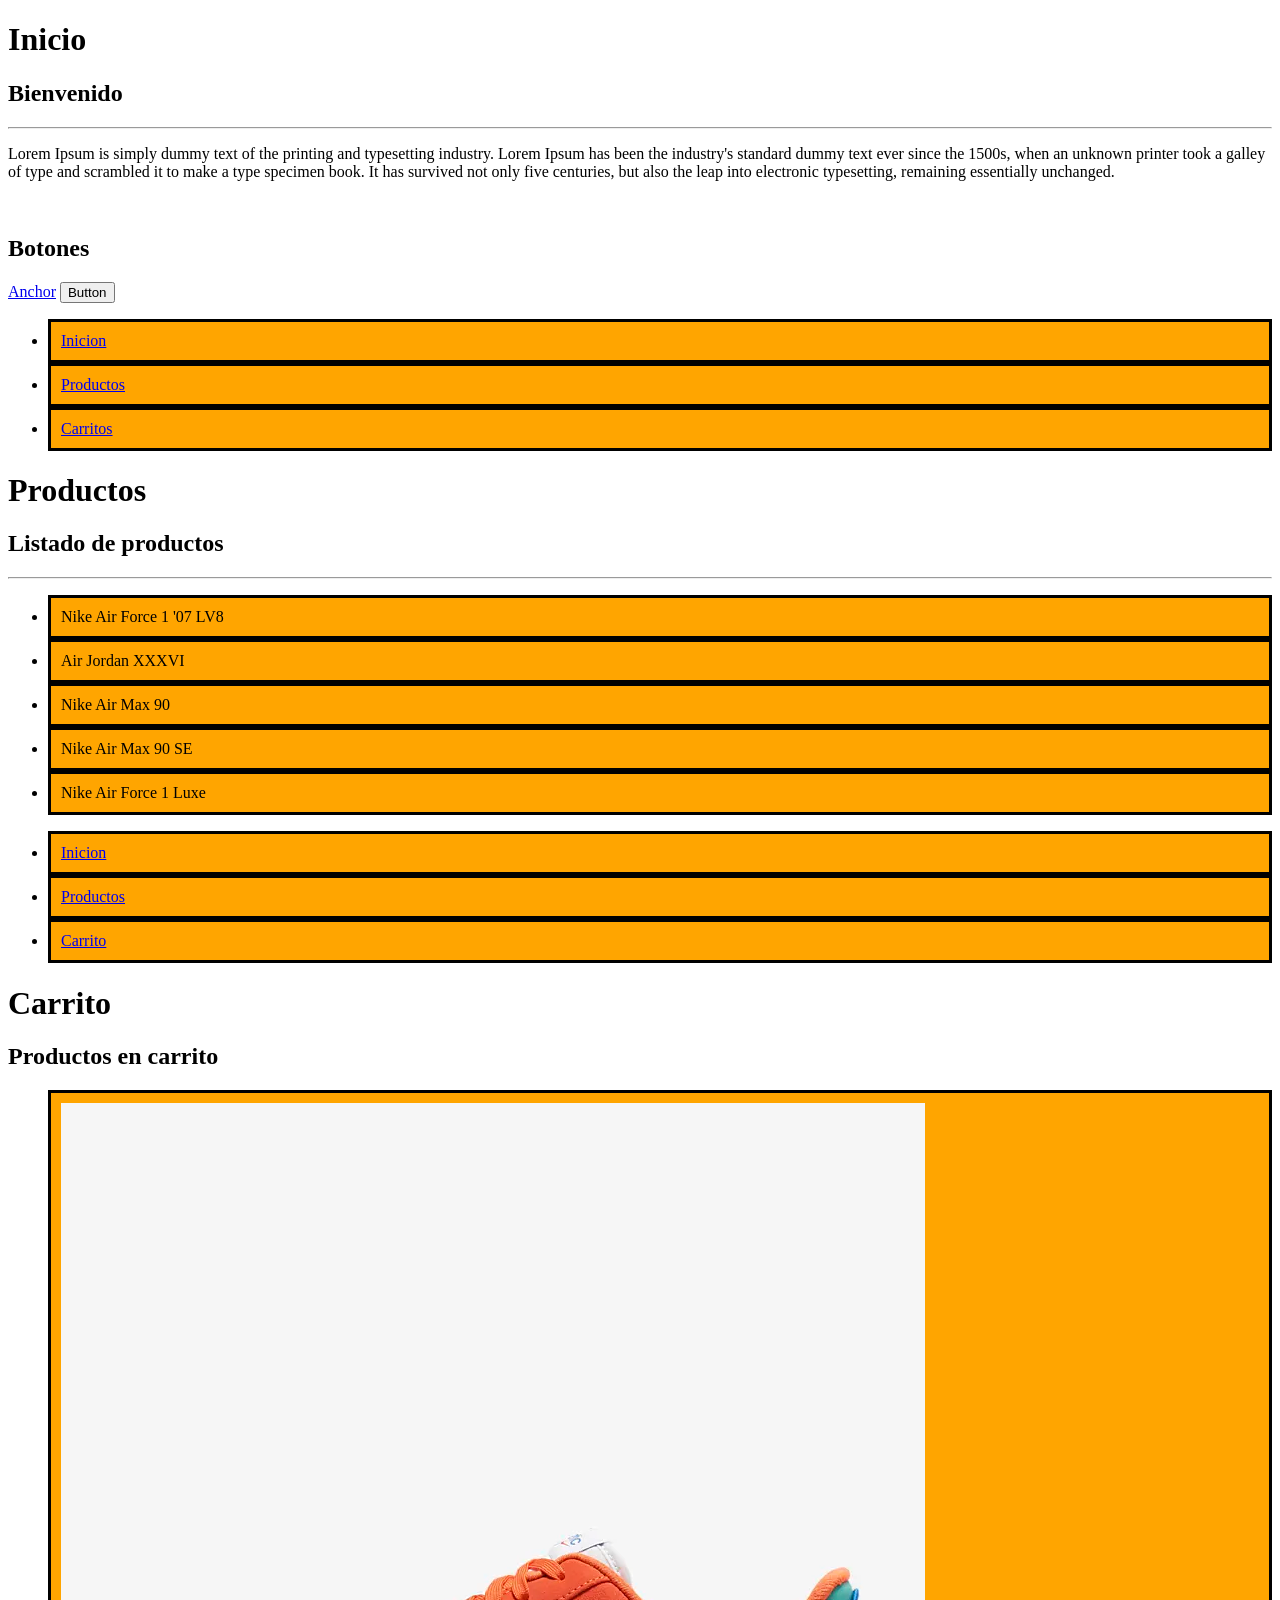
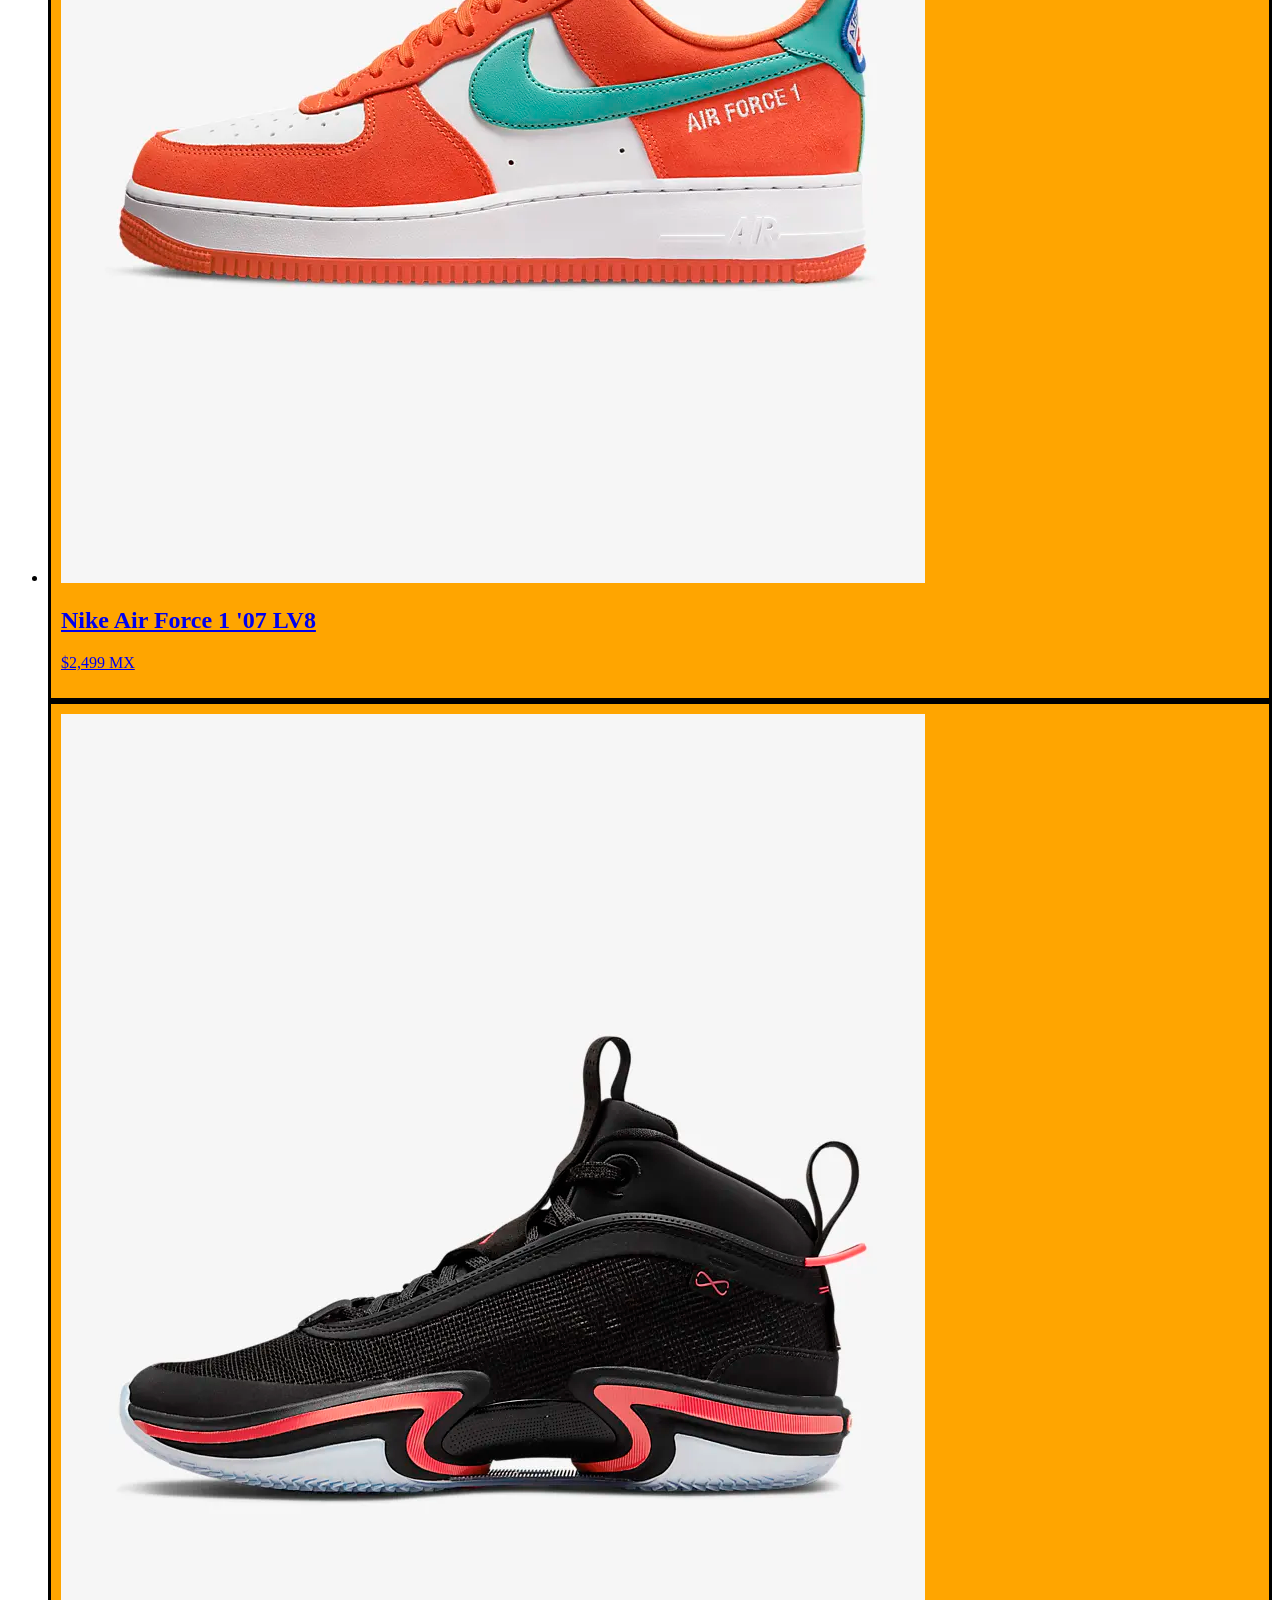
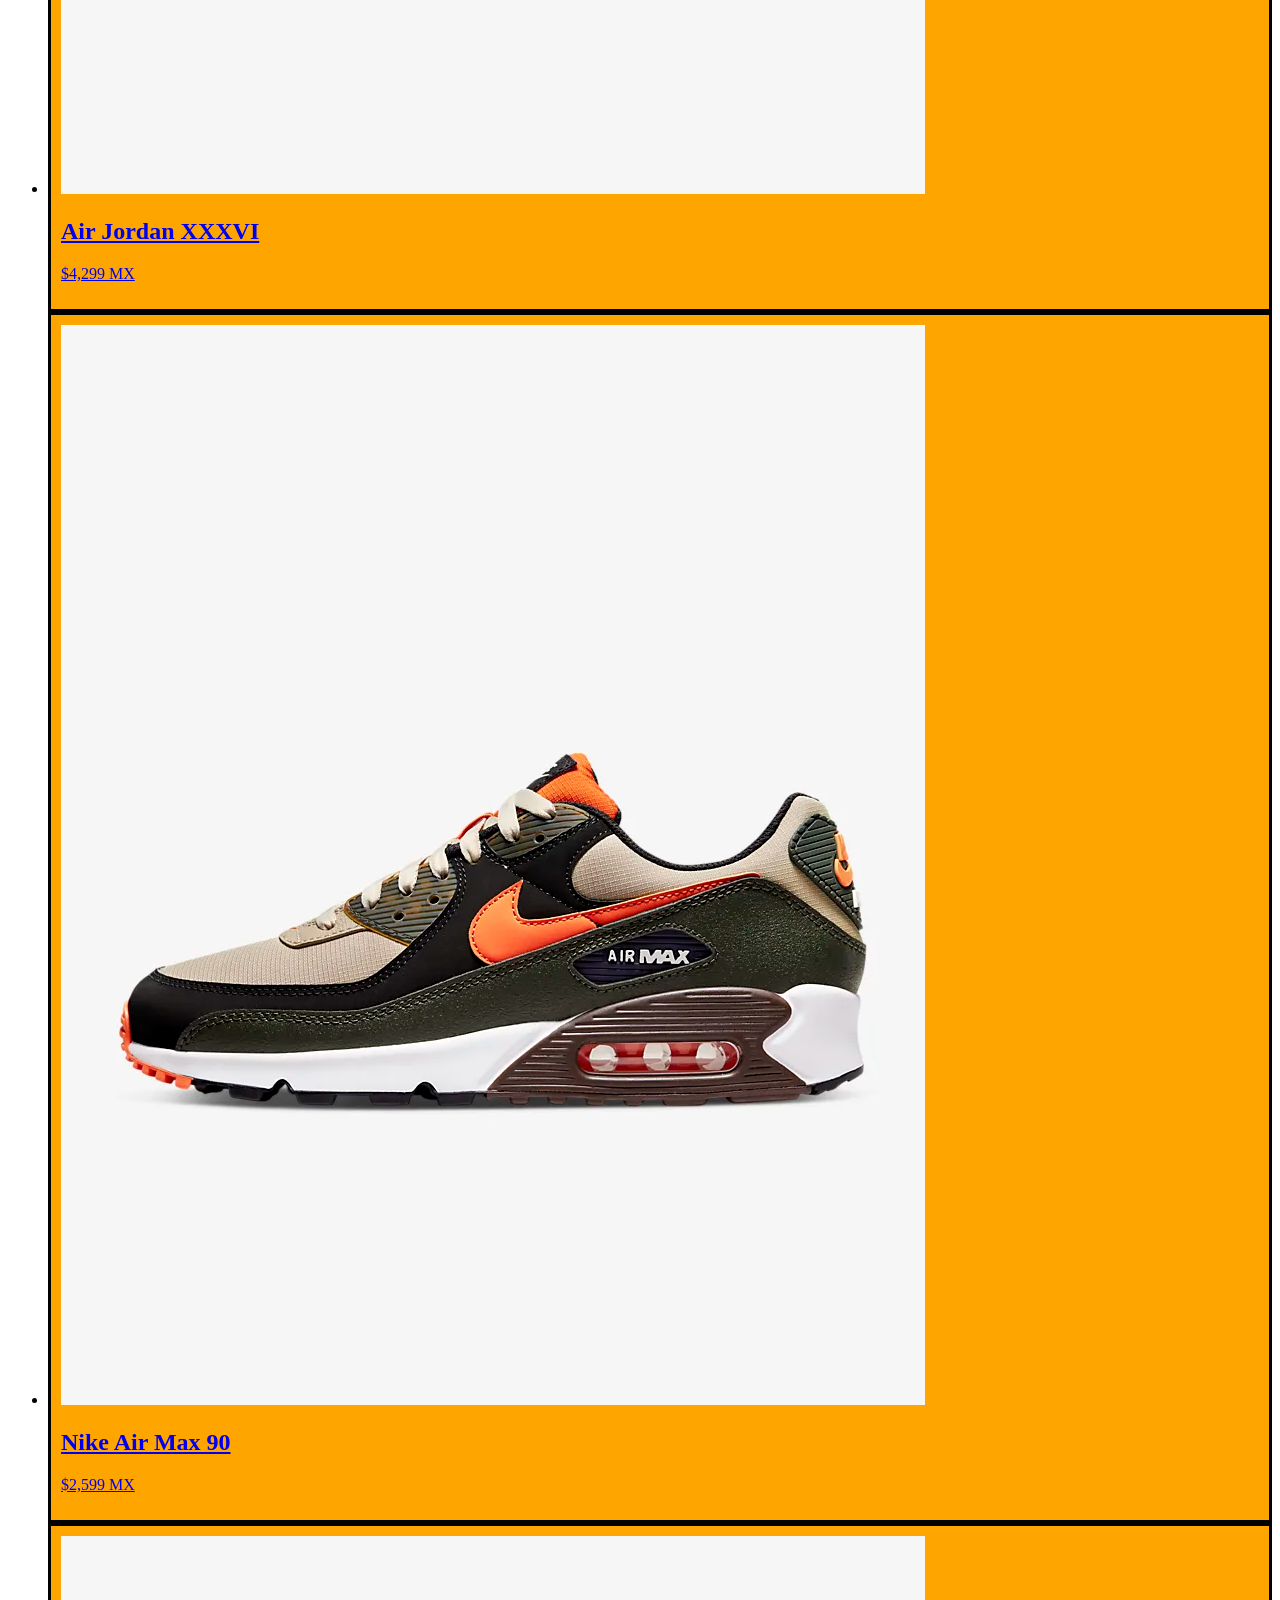
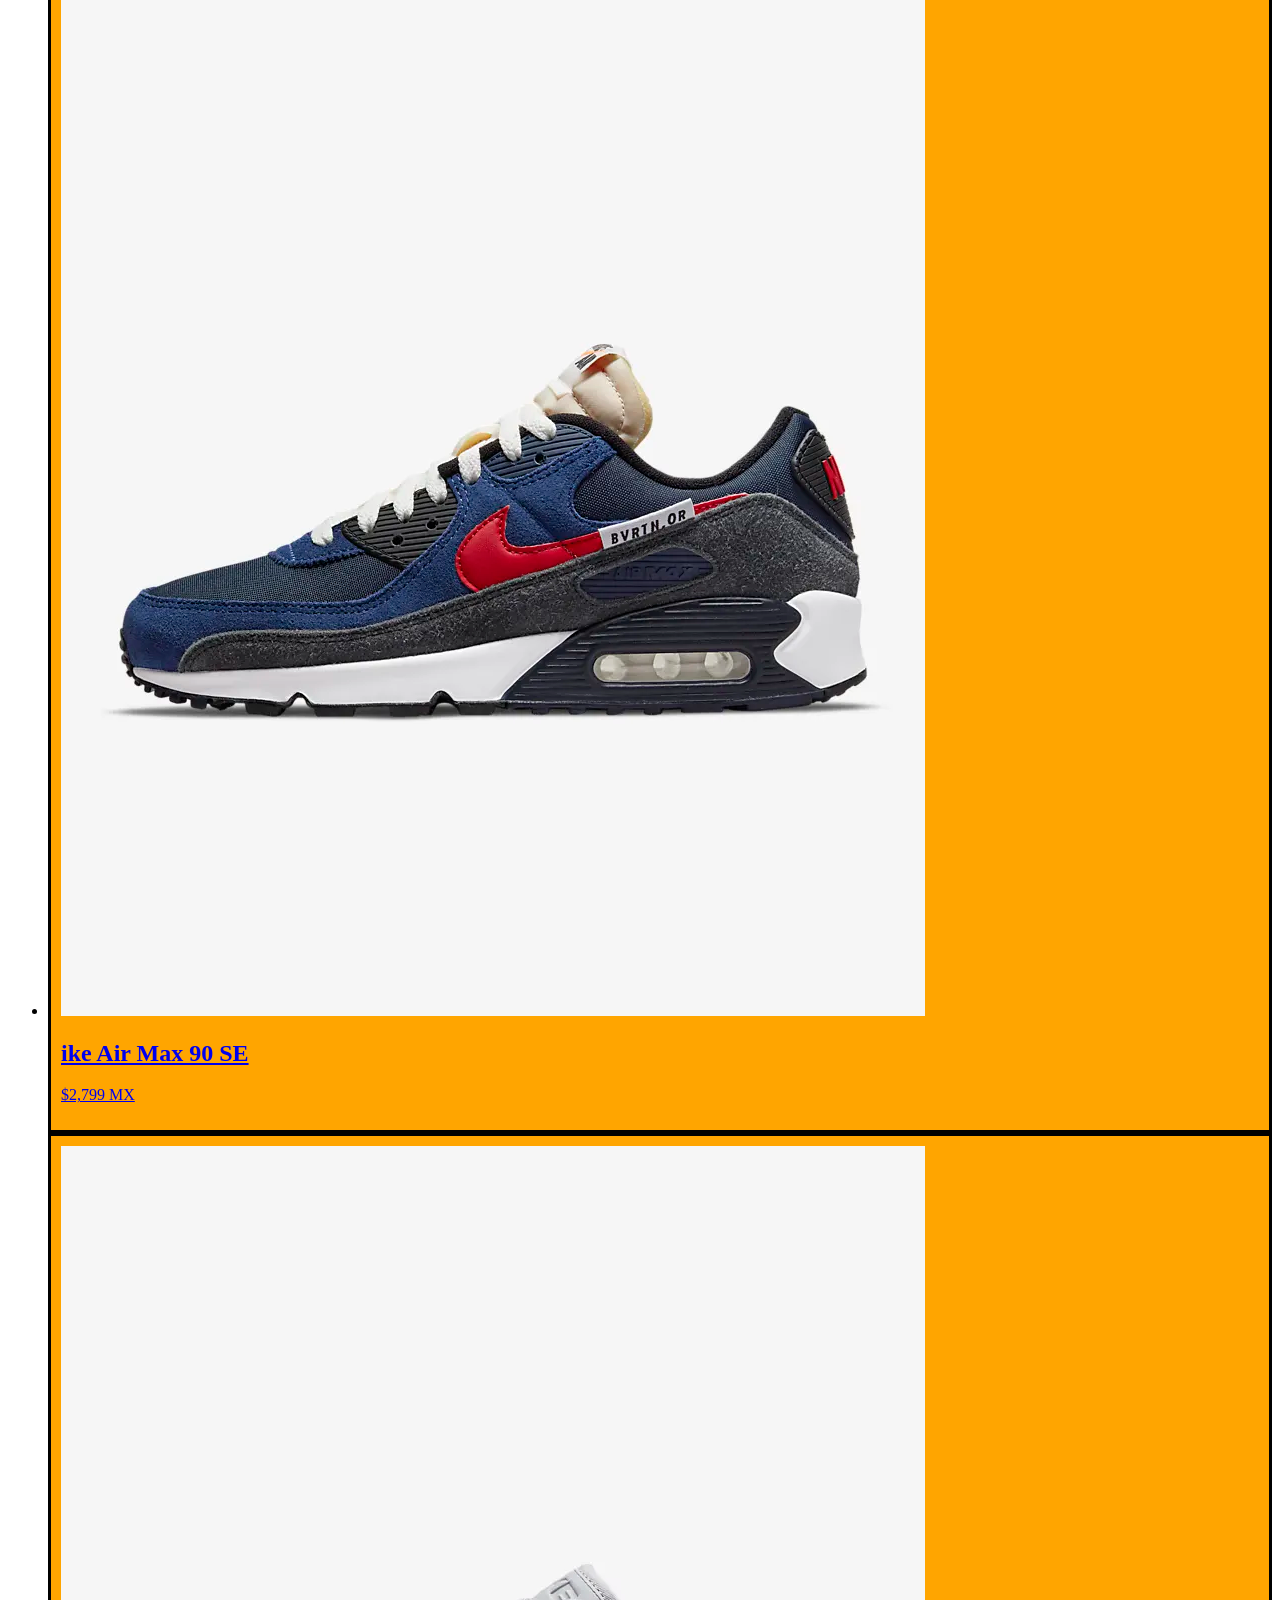
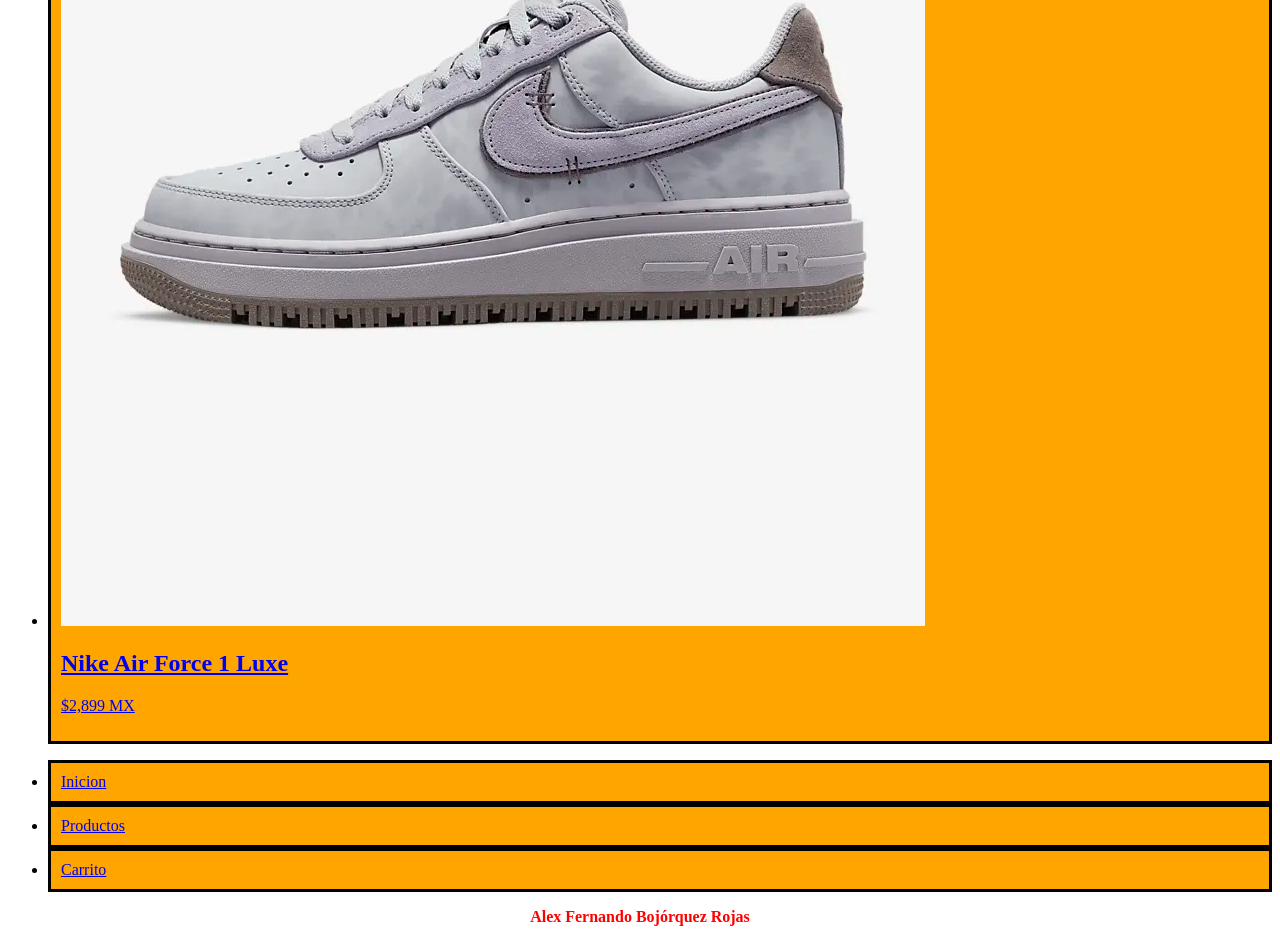
==== ejemplo.html @ 29478770 "Add files via upload" ====
<!DOCTYPE html>
<html lang="es">
<head>
	<title>Ejemplo JQUERY Mobile</title>
	<link rel="stylesheet" type="text/css" href="jquerymobile/jquery.mobile-1.4.5.min.css" />
	<link rel="stylesheet" type="text/css" href="jquerymobile/tema2.min.css" />
	<link rel="stylesheet" type="text/css" href="jquerymobile/jquery.mobile.incons.min.css">
	<script src="jquerymobile/jquery-1.11.1.min.js"></script>
	<script src="jquerymobile/jquery.mobile-1.4.5.min.js"></script>
	<meta name="viewport" content="width=device-width, initialscale=1"></meter>
	<style>
		li{ background-color: orange; border: solid black; padding: 10px }
	</style>
</head>
<body>
	<div data-role="page" id="inicio" data-theme="a">
		<div data-role="header">
			<h1>Inicio</h1>
		</div>

		<div role="main" class="ui-content">
			<h2>Bienvenido</h2><hr>
			<p>
				Lorem Ipsum is simply dummy text of the printing and typesetting industry. Lorem Ipsum has been the industry's standard dummy text ever since the 1500s, 	when an unknown printer took a galley of type and scrambled it to make a type specimen book. It has survived not only five centuries, but also the leap 	into electronic typesetting, remaining essentially unchanged.
			</p>
			<img src="imagenes/tennis.jpg" alt="" width="70%">
		</div>

		<div role="main" class="ui-content">
			<h2>Botones</h2>
			<a href="#" class="ui-btn">Anchor</a>
			<button class="ui-btn">Button</button>
		</div>

		<div data-role="footer" data-position="fixed">
			<div data-role="navbar">
				<ul>
					<li><a href="#inicio" data-icon="grid" class="ui-btn-active">Inicion</a></li>
					<li><a href="#productos" data-icon="star">Productos</a></li>
					<li><a href="#carrito" data-icon="gear">Carritos</a></li>
				</ul>
			</div>
		</div>
	</div>

	<div data.role="page" id="productos" data-theme="b">
		<div data-role="header">
			<h1>Productos</h1>
		</div>

		<div role="main" class="ui-content">
			<h2>Listado de productos</h2><hr>
			<ul data-role="listview" data-inset="true">
				<li>Nike Air Force 1 '07 LV8</li>
				<li>Air Jordan XXXVI</li>
				<li>Nike Air Max 90</li>
				<li>Nike Air Max 90 SE</li>
				<li>Nike Air Force 1 Luxe</li>
			</ul>
		</div>

		<div data-role="footer" data-position="fixed">
			<div data-role="navbar">
				<ul>
					<li><a href="#inicio" data-icon="grid">Inicion</a></li>
					<li><a href="#productos" data-icon="star" class="ui-btn-active">Productos</a></li>
					<li><a href="#carrito" data-icon="gear">Carrito</a></li>
				</ul>
			</div>
		</div>
	</div>

	<div data.role="page" id="carrito" data-theme="c">
		<div data-role="header">
			<h1>Carrito</h1>
		</div>

		<div class="ui-content" role="main">
			<h2>Productos en carrito</h2>
			<ul data-role="listview" data-inset="true">
				<li>
					<a href="#"><img src="Imagenes/tenis1.webp" alt=""><h2>Nike Air Force 1 '07 LV8</h2><p>$2,499 MX</p></a>
				</li>
				<li>
					<a href="#"><img src="Imagenes/tenis2.webp" alt=""><h2>Air Jordan XXXVI</h2><p>$4,299 MX</p></a>
				</li>
				<li>
					<a href="#"><img src="Imagenes/tenis3.webp" alt=""><h2>Nike Air Max 90</h2><p>$2,599 MX</p></a>
				</li>
				<li>
					<a href="#"><img src="Imagenes/tenis4.webp" alt=""><h2>ike Air Max 90 SE</h2><p>$2,799 MX</p></a>
				</li>
				<li>
					<a href="#"><img src="Imagenes/tenis5.webp" alt=""><h2>Nike Air Force 1 Luxe</h2><p>$2,899 MX</p></a>
				</li>
			</ul>
		</div>

		<div data-role="footer" data-position="fixed">
			<div data-role="navbar">
				<ul>
					<li><a href="#inicio" data-icon="grid">Inicion</a></li>
					<li><a href="#productos" data-icon="star">Productos</a></li>
					<li><a href="#carrito" data-icon="gear" class="ui-btn-active">Carrito</a></li>
				</ul>
			</div>
		</div>
	</div>

<footer style="color:red; text-align: center"><b>Alex Fernando Bojórquez Rojas</b></footer>
</body>
</html>
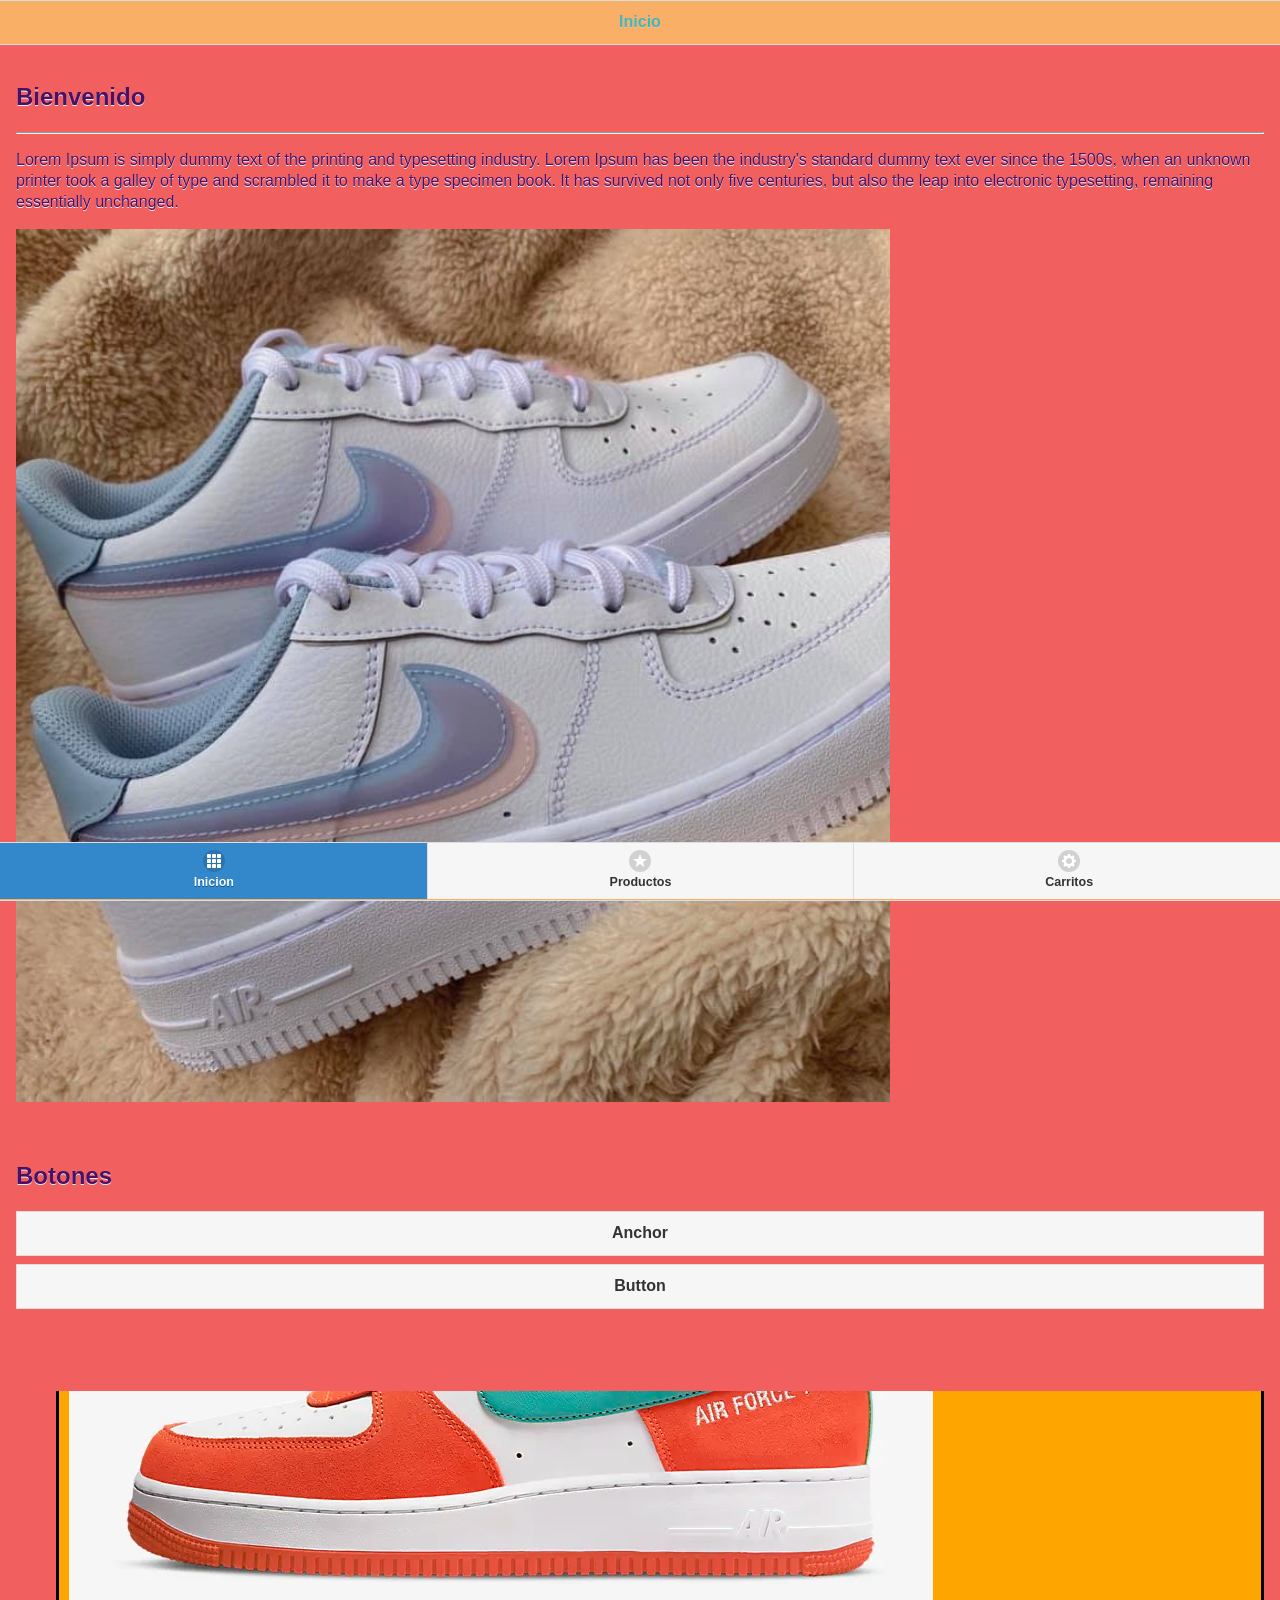
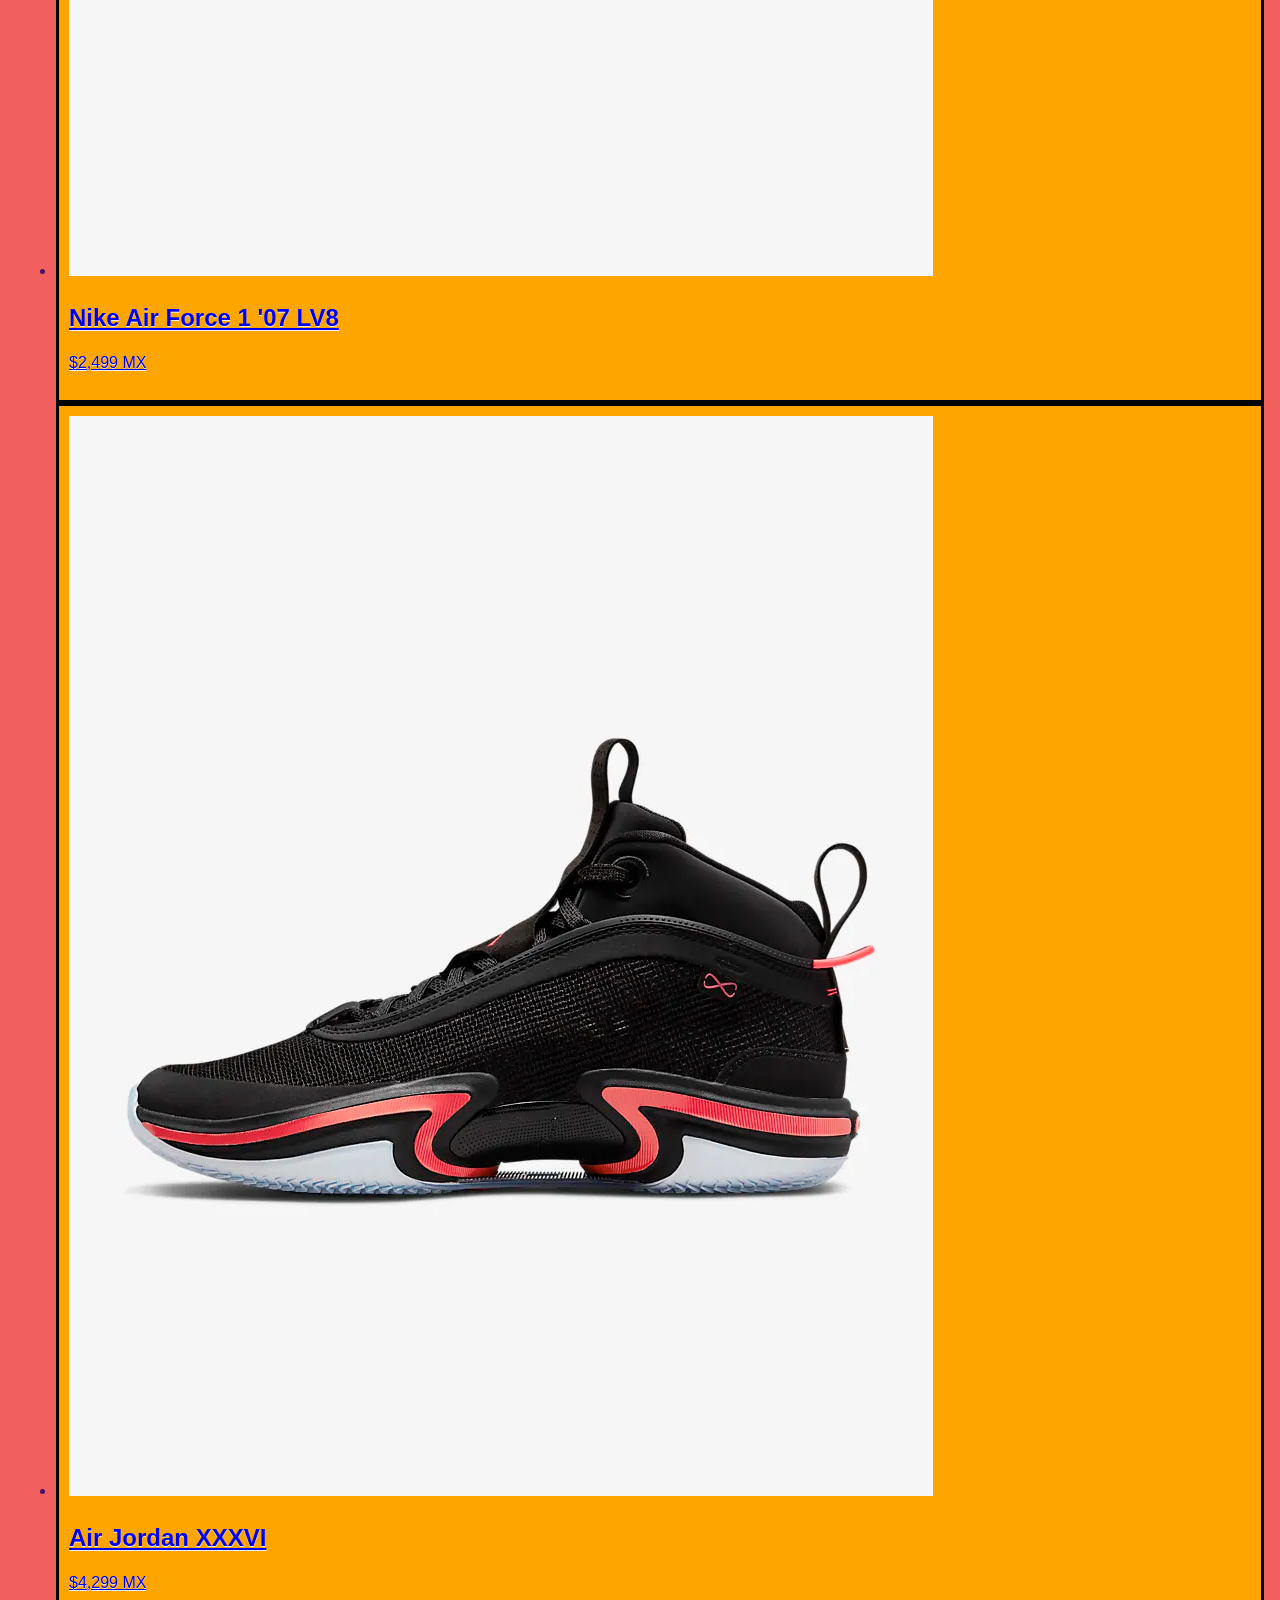
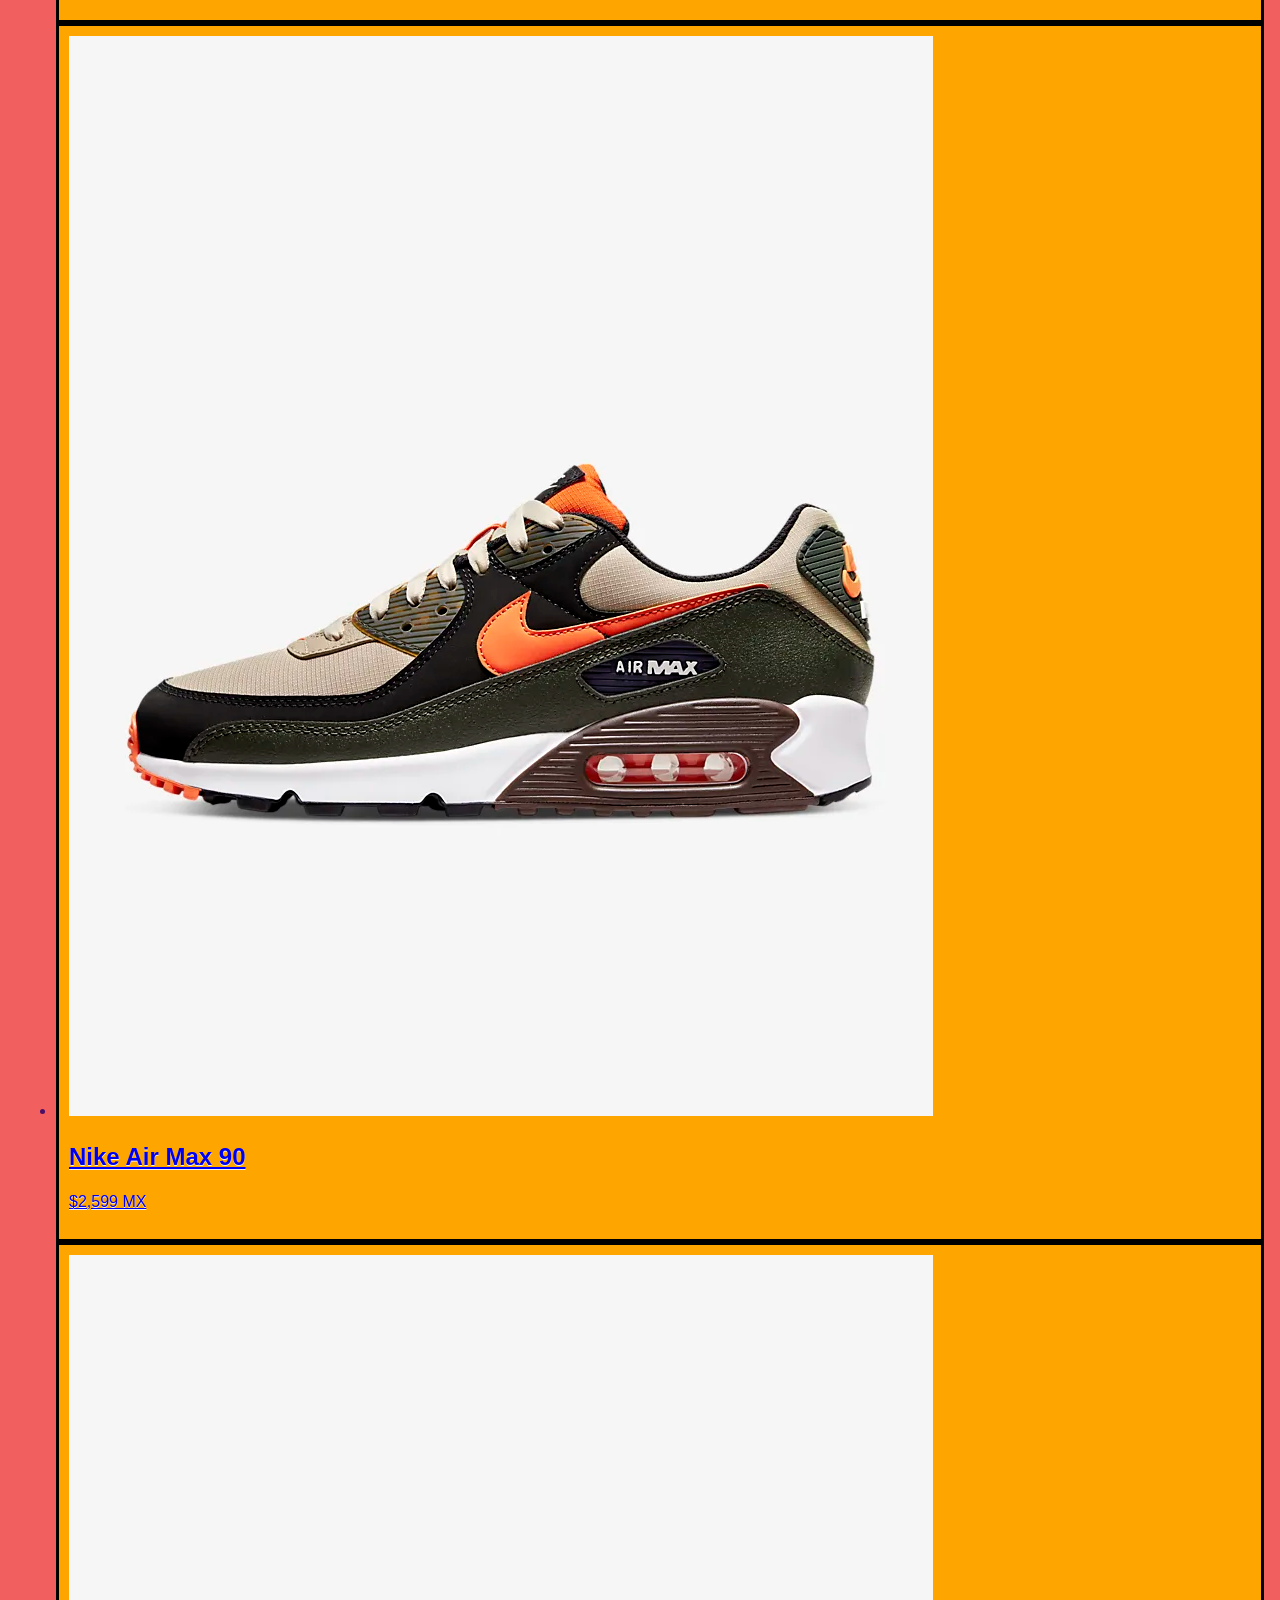
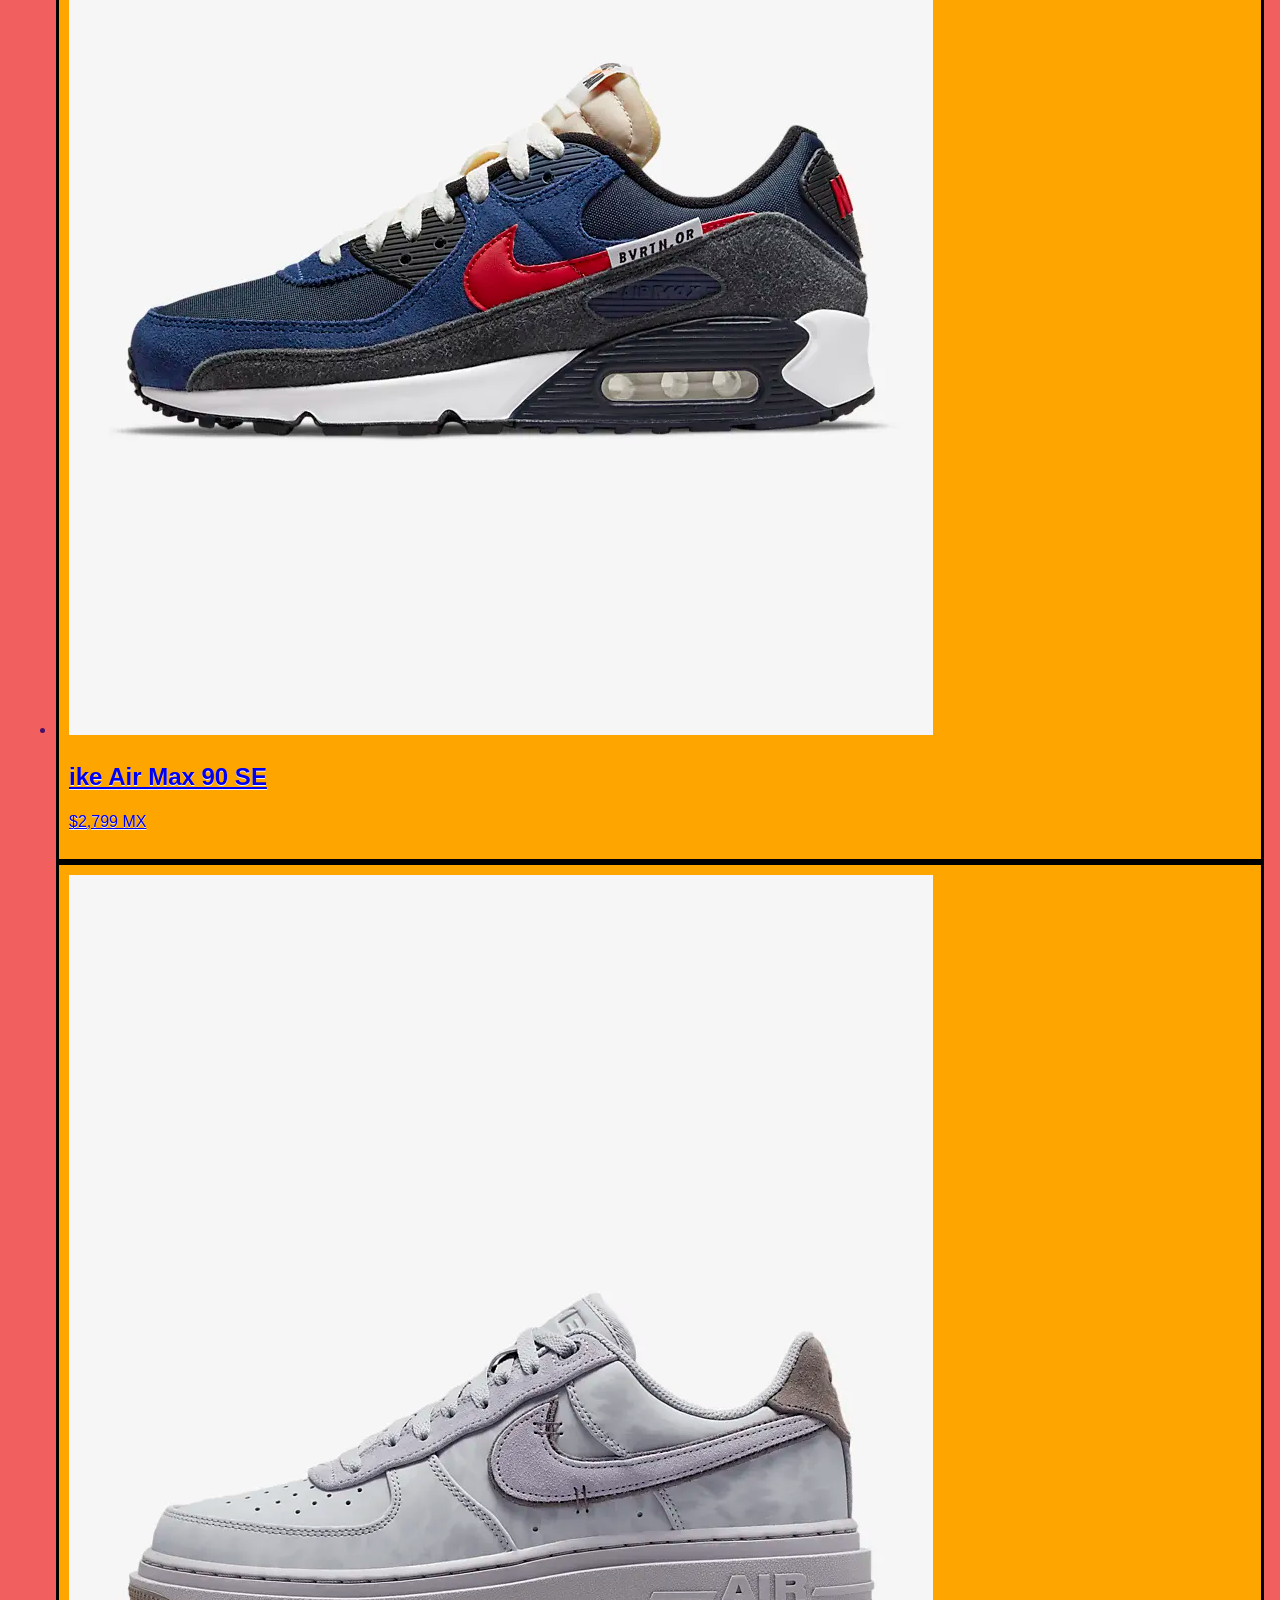
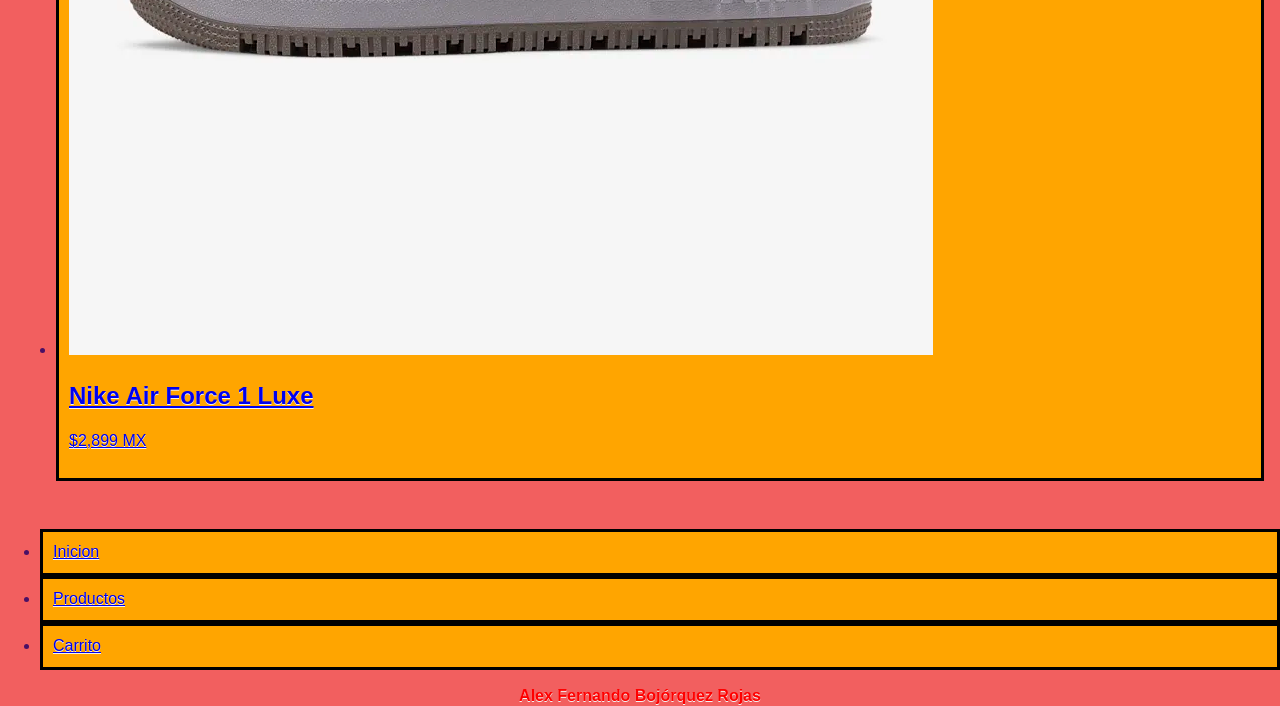
==== commit 822604b1: "Update ejemplo.html" ====
--- a/ejemplo.html
+++ b/ejemplo.html
@@ -23,7 +23,7 @@
 			<p>
 				Lorem Ipsum is simply dummy text of the printing and typesetting industry. Lorem Ipsum has been the industry's standard dummy text ever since the 1500s, 	when an unknown printer took a galley of type and scrambled it to make a type specimen book. It has survived not only five centuries, but also the leap 	into electronic typesetting, remaining essentially unchanged.
 			</p>
-			<img src="imagenes/tennis.jpg" alt="" width="70%">
+			<img src="Imagenes/tennis.jpg" alt="" width="70%">
 		</div>
 
 		<div role="main" class="ui-content">
@@ -109,4 +109,4 @@
 
 <footer style="color:red; text-align: center"><b>Alex Fernando Bojórquez Rojas</b></footer>
 </body>
-</html>+</html>
--- a/jquerymobile/tema2.min.css
+++ b/jquerymobile/tema2.min.css
@@ -0,0 +1,217 @@
+/*!
+* jQuery Mobile 1.4.5
+* Git HEAD hash: 68e55e78b292634d3991c795f06f5e37a512decc <> Date: Fri Oct 31 2014 17:33:30 UTC
+* http://jquerymobile.com
+*
+* Copyright 2010, 2014 jQuery Foundation, Inc. and othercontributors
+* Released under the MIT license.
+* http://jquery.org/license
+*
+*/
+
+
+/* Globals */
+/* Font
+-----------------------------------------------------------------------------------------------------------*/
+html {
+	font-size: 100%;
+}
+body,
+input,
+select,
+textarea,
+button,
+.ui-btn {
+	font-size: 1em;
+	line-height: 1.3;
+	 font-family: sans-serif /*{global-font-family}*/;
+}
+legend,
+.ui-input-text input,
+.ui-input-search input {
+	color: inherit;
+	text-shadow: inherit;
+}
+/* Form labels (overrides font-weight bold in bars, and mini font-size) */
+.ui-mobile label,
+div.ui-controlgroup-label {
+	font-weight: normal;
+	font-size: 16px;
+}
+/* Separators
+-----------------------------------------------------------------------------------------------------------*/
+/* Field contain separator (< 28em) */
+.ui-field-contain {
+	border-bottom-color: #828282;
+	border-bottom-color: rgba(0,0,0,.15);
+	border-bottom-width: 1px;
+	border-bottom-style: solid;
+}
+/* Table opt-in classes: strokes between each row, and alternating row stripes */
+/* Classes table-stroke and table-stripe are deprecated in 1.4. */
+.table-stroke thead th,
+.table-stripe thead th,
+.table-stripe tbody tr:last-child {
+	border-bottom: 1px solid #d6d6d6; /* non-RGBA fallback */
+	border-bottom: 1px solid rgba(0,0,0,.1);
+}
+.table-stroke tbody th,
+.table-stroke tbody td {
+	border-bottom: 1px solid #e6e6e6; /* non-RGBA fallback  */
+	border-bottom: 1px solid rgba(0,0,0,.05);
+}
+.table-stripe.table-stroke tbody tr:last-child th,
+.table-stripe.table-stroke tbody tr:last-child td {
+	border-bottom: 0;
+}
+.table-stripe tbody tr:nth-child(odd) td,
+.table-stripe tbody tr:nth-child(odd) th {
+	background-color: #eeeeee; /* non-RGBA fallback  */
+	background-color: rgba(0,0,0,.04);
+}
+/* Buttons
+-----------------------------------------------------------------------------------------------------------*/
+.ui-btn,
+label.ui-btn {
+	font-weight: bold;
+	border-width: 1px;
+	border-style: solid;
+}
+.ui-btn {
+	text-decoration: none !important;
+}
+.ui-btn-active {
+	cursor: pointer;
+}
+/* Corner rounding
+-----------------------------------------------------------------------------------------------------------*/
+/* Class ui-btn-corner-all deprecated in 1.4 */
+.ui-corner-all {
+	-webkit-border-radius: .6em /*{global-radii-blocks}*/;
+	border-radius: .6em /*{global-radii-blocks}*/;
+}
+/* Buttons */
+.ui-btn-corner-all,
+.ui-btn.ui-corner-all,
+/* Slider track */
+.ui-slider-track.ui-corner-all,
+/* Flipswitch */
+.ui-flipswitch.ui-corner-all,
+/* Count bubble */
+.ui-li-count {
+	-webkit-border-radius: .3125em /*{global-radii-buttons}*/;
+	border-radius: .3125em /*{global-radii-buttons}*/;
+}
+/* Icon-only buttons */
+.ui-btn-icon-notext.ui-btn-corner-all,
+.ui-btn-icon-notext.ui-corner-all {
+	-webkit-border-radius: 1em;
+	border-radius: 1em;
+}
+/* Radius clip workaround for cleaning up corner trapping */
+.ui-btn-corner-all,
+.ui-corner-all {
+	-webkit-background-clip: padding;
+	background-clip: padding-box;
+}
+/* Popup arrow */
+.ui-popup.ui-corner-all > .ui-popup-arrow-guide {
+	left: .6em /*{global-radii-blocks}*/;
+	right: .6em /*{global-radii-blocks}*/;
+	top: .6em /*{global-radii-blocks}*/;
+	bottom: .6em /*{global-radii-blocks}*/;
+}
+/* Shadow
+-----------------------------------------------------------------------------------------------------------*/
+.ui-shadow {
+	-webkit-box-shadow: 0 1px 3px /*{global-box-shadow-size}*/ rgba(0,0,0,.2) /*{global-box-shadow-color}*/;
+	-moz-box-shadow: 0 1px 3px /*{global-box-shadow-size}*/ rgba(0,0,0,.2) /*{global-box-shadow-color}*/;
+	box-shadow: 0 1px 3px /*{global-box-shadow-size}*/ rgba(0,0,0,.2) /*{global-box-shadow-color}*/;
+}
+.ui-shadow-inset {
+	-webkit-box-shadow: inset 0 1px 3px /*{global-box-shadow-size}*/ rgba(0,0,0,.2) /*{global-box-shadow-color}*/;
+	-moz-box-shadow: inset 0 1px 3px /*{global-box-shadow-size}*/ rgba(0,0,0,.2) /*{global-box-shadow-color}*/;
+	box-shadow: inset 0 1px 3px /*{global-box-shadow-size}*/ rgba(0,0,0,.2) /*{global-box-shadow-color}*/;
+}
+.ui-overlay-shadow {
+	-webkit-box-shadow: 0 0 12px 		rgba(0,0,0,.6);
+	-moz-box-shadow: 0 0 12px 			rgba(0,0,0,.6);
+	box-shadow: 0 0 12px 				rgba(0,0,0,.6);
+}
+/* Icons
+-----------------------------------------------------------------------------------------------------------*/
+.ui-btn-icon-left:after,
+.ui-btn-icon-right:after,
+.ui-btn-icon-top:after,
+.ui-btn-icon-bottom:after,
+.ui-btn-icon-notext:after {
+	background-color: #666666 /*{global-icon-color}*/;
+	background-color: rgba(0,0,0,.15) /*{global-icon-disc}*/;
+	background-position: center center;
+	background-repeat: no-repeat;
+	-webkit-border-radius: 1em;
+	border-radius: 1em;
+}
+/* Alt icons */
+.ui-alt-icon.ui-btn:after,
+.ui-alt-icon .ui-btn:after,
+html .ui-alt-icon.ui-checkbox-off:after,
+html .ui-alt-icon.ui-radio-off:after,
+html .ui-alt-icon .ui-checkbox-off:after,
+html .ui-alt-icon .ui-radio-off:after {
+	background-color: #666666 /*{global-icon-color}*/;
+	background-color: rgba(0,0,0,.15) /*{global-icon-disc}*/;
+}
+/* No disc */
+.ui-nodisc-icon.ui-btn:after,
+.ui-nodisc-icon .ui-btn:after {
+	background-color: transparent;
+}
+/* Icon shadow */
+.ui-shadow-icon.ui-btn:after,
+.ui-shadow-icon .ui-btn:after {
+	-webkit-box-shadow: 0 1px 0 rgba(255,255,255,.3) /*{global-icon-shadow}*/;
+	-moz-box-shadow: 0 1px 0 rgba(255,255,255,.3) /*{global-icon-shadow}*/;
+	box-shadow: 0 1px 0 rgba(255,255,255,.3) /*{global-icon-shadow}*/;
+}
+/* Checkbox and radio */
+.ui-btn.ui-checkbox-off:after,
+.ui-btn.ui-checkbox-on:after,
+.ui-btn.ui-radio-off:after,
+.ui-btn.ui-radio-on:after {
+	display: block;
+	width: 18px;
+	height: 18px;
+	margin: -9px 2px 0 2px;
+}
+.ui-checkbox-off:after,
+.ui-btn.ui-radio-off:after {
+	filter: Alpha(Opacity=30);
+	opacity: .3;
+}
+.ui-btn.ui-checkbox-off:after,
+.ui-btn.ui-checkbox-on:after {
+	-webkit-border-radius: .1875em;
+	border-radius: .1875em;
+}
+.ui-btn.ui-checkbox-off:after {
+	background-color: #666;
+	background-color: rgba(0,0,0,.3);
+}
+.ui-radio .ui-btn.ui-radio-on:after {
+	background-image: none;
+	background-color: #fff;
+	width: 8px;
+	height: 8px;
+	border-width: 5px;
+	border-style: solid; 
+}
+.ui-alt-icon.ui-btn.ui-radio-on:after,
+.ui-alt-icon .ui-btn.ui-radio-on:after {
+	background-color: #000;
+}
+/* Loader */
+.ui-icon-loading {
+	background: url("images/ajax-loader.gif");
+	background-size: 2.875em 2.875em;
+}.ui-bar-a,.ui-page-theme-a .ui-bar-inherit,html .ui-bar-a .ui-bar-inherit,html .ui-body-a .ui-bar-inherit,html body .ui-group-theme-a .ui-bar-inherit{background-color:#f9af66 ;border-color:#dddddd ;color:#43b6b5 ;text-shadow:0  1px  0  #ebbcbc ;font-weight:bold;}.ui-bar-a{border-width:1px;border-style:solid;}.ui-overlay-a,.ui-page-theme-a,.ui-page-theme-a .ui-panel-wrapper{background-color:#f25f5f ;border-color:#cccc99 ;color:#4a1065 ;text-shadow:0  1px  0  #f3f3f3 ;}.ui-body-a,.ui-page-theme-a .ui-body-inherit,html .ui-bar-a .ui-body-inherit,html .ui-body-a .ui-body-inherit,html body .ui-group-theme-a .ui-body-inherit,html .ui-panel-page-container-a{background-color:#ffffff ;border-color:#dddddd ;color:#333333 ;text-shadow:0  1px  0  #f3f3f3 ;}.ui-body-a{border-width:1px;border-style:solid;}.ui-page-theme-a a,html .ui-bar-a a,html .ui-body-a a,html body .ui-group-theme-a a{color:#3388cc ;font-weight:bold;}.ui-page-theme-a a:visited,html .ui-bar-a a:visited,html .ui-body-a a:visited,html body .ui-group-theme-a a:visited{   color:#3388cc ;}.ui-page-theme-a a:hover,html .ui-bar-a a:hover,html .ui-body-a a:hover,html body .ui-group-theme-a a:hover{color:#005599 ;}.ui-page-theme-a a:active,html .ui-bar-a a:active,html .ui-body-a a:active,html body .ui-group-theme-a a:active{color:#005599 ;}.ui-page-theme-a .ui-btn,html .ui-bar-a .ui-btn,html .ui-body-a .ui-btn,html body .ui-group-theme-a .ui-btn,html head + body .ui-btn.ui-btn-a,.ui-page-theme-a .ui-btn:visited,html .ui-bar-a .ui-btn:visited,html .ui-body-a .ui-btn:visited,html body .ui-group-theme-a .ui-btn:visited,html head + body .ui-btn.ui-btn-a:visited{background-color:#f6f6f6 ;border-color:#dddddd ;color:#333333 ;text-shadow:0  1px  0  #f3f3f3 ;}.ui-page-theme-a .ui-btn:hover,html .ui-bar-a .ui-btn:hover,html .ui-body-a .ui-btn:hover,html body .ui-group-theme-a .ui-btn:hover,html head + body .ui-btn.ui-btn-a:hover{background-color:#ededed ;border-color:#dddddd ;color:#333333 ;text-shadow:0  1px  0  #f3f3f3 ;}.ui-page-theme-a .ui-btn:active,html .ui-bar-a .ui-btn:active,html .ui-body-a .ui-btn:active,html body .ui-group-theme-a .ui-btn:active,html head + body .ui-btn.ui-btn-a:active{background-color:#e8e8e8 ;border-color:#dddddd ;color:#333333 ;text-shadow:0  1px  0  #f3f3f3 ;}.ui-page-theme-a .ui-btn.ui-btn-active,html .ui-bar-a .ui-btn.ui-btn-active,html .ui-body-a .ui-btn.ui-btn-active,html body .ui-group-theme-a .ui-btn.ui-btn-active,html head + body .ui-btn.ui-btn-a.ui-btn-active,.ui-page-theme-a .ui-checkbox-on:after,html .ui-bar-a .ui-checkbox-on:after,html .ui-body-a .ui-checkbox-on:after,html body .ui-group-theme-a .ui-checkbox-on:after,.ui-btn.ui-checkbox-on.ui-btn-a:after,.ui-page-theme-a .ui-flipswitch-active,html .ui-bar-a .ui-flipswitch-active,html .ui-body-a .ui-flipswitch-active,html body .ui-group-theme-a .ui-flipswitch-active,html body .ui-flipswitch.ui-bar-a.ui-flipswitch-active,.ui-page-theme-a .ui-slider-track .ui-btn-active,html .ui-bar-a .ui-slider-track .ui-btn-active,html .ui-body-a .ui-slider-track .ui-btn-active,html body .ui-group-theme-a .ui-slider-track .ui-btn-active,html body div.ui-slider-track.ui-body-a .ui-btn-active{background-color:#3388cc ;border-color:#3388cc ;color:#ffffff ;text-shadow:0  1px  0  #005599 ;}.ui-page-theme-a .ui-radio-on:after,html .ui-bar-a .ui-radio-on:after,html .ui-body-a .ui-radio-on:after,html body .ui-group-theme-a .ui-radio-on:after,.ui-btn.ui-radio-on.ui-btn-a:after{border-color:#3388cc ;}.ui-page-theme-a .ui-btn:focus,html .ui-bar-a .ui-btn:focus,html .ui-body-a .ui-btn:focus,html body .ui-group-theme-a .ui-btn:focus,html head + body .ui-btn.ui-btn-a:focus,.ui-page-theme-a .ui-focus,html .ui-bar-a .ui-focus,html .ui-body-a .ui-focus,html body .ui-group-theme-a .ui-focus,html head + body .ui-btn-a.ui-focus,html head + body .ui-body-a.ui-focus{-webkit-box-shadow:0 0 12px #3388cc ;-moz-box-shadow:0 0 12px #3388cc ;box-shadow:0 0 12px #3388cc ;}.ui-bar-b,.ui-page-theme-b .ui-bar-inherit,html .ui-bar-b .ui-bar-inherit,html .ui-body-b .ui-bar-inherit,html body .ui-group-theme-b .ui-bar-inherit{background-color:#c66beb ;border-color:#dddddd ;color:#c55959 ;text-shadow:0  1px  0  #dd67e4 ;font-weight:bold;}.ui-bar-b{border-width:1px;border-style:solid;}.ui-overlay-b,.ui-page-theme-b,.ui-page-theme-b .ui-panel-wrapper{background-color:#dff1e5 ;border-color:#e6d299 ;color:#333333 ;text-shadow:0  1px  0  #f3f3f3 ;}.ui-body-b,.ui-page-theme-b .ui-body-inherit,html .ui-bar-b .ui-body-inherit,html .ui-body-b .ui-body-inherit,html body .ui-group-theme-b .ui-body-inherit,html .ui-panel-page-container-b{background-color:#ffffff ;border-color:#dddddd ;color:#333333 ;text-shadow:0  1px  0  #f3f3f3 ;}.ui-body-b{border-width:1px;border-style:solid;}.ui-page-theme-b a,html .ui-bar-b a,html .ui-body-b a,html body .ui-group-theme-b a{color:#3388cc ;font-weight:bold;}.ui-page-theme-b a:visited,html .ui-bar-b a:visited,html .ui-body-b a:visited,html body .ui-group-theme-b a:visited{   color:#3388cc ;}.ui-page-theme-b a:hover,html .ui-bar-b a:hover,html .ui-body-b a:hover,html body .ui-group-theme-b a:hover{color:#005599 ;}.ui-page-theme-b a:active,html .ui-bar-b a:active,html .ui-body-b a:active,html body .ui-group-theme-b a:active{color:#005599 ;}.ui-page-theme-b .ui-btn,html .ui-bar-b .ui-btn,html .ui-body-b .ui-btn,html body .ui-group-theme-b .ui-btn,html head + body .ui-btn.ui-btn-b,.ui-page-theme-b .ui-btn:visited,html .ui-bar-b .ui-btn:visited,html .ui-body-b .ui-btn:visited,html body .ui-group-theme-b .ui-btn:visited,html head + body .ui-btn.ui-btn-b:visited{background-color:#f6f6f6 ;border-color:#dddddd ;color:#333333 ;text-shadow:0  1px  0  #f3f3f3 ;}.ui-page-theme-b .ui-btn:hover,html .ui-bar-b .ui-btn:hover,html .ui-body-b .ui-btn:hover,html body .ui-group-theme-b .ui-btn:hover,html head + body .ui-btn.ui-btn-b:hover{background-color:#ededed ;border-color:#dddddd ;color:#333333 ;text-shadow:0  1px  0  #f3f3f3 ;}.ui-page-theme-b .ui-btn:active,html .ui-bar-b .ui-btn:active,html .ui-body-b .ui-btn:active,html body .ui-group-theme-b .ui-btn:active,html head + body .ui-btn.ui-btn-b:active{background-color:#e8e8e8 ;border-color:#dddddd ;color:#333333 ;text-shadow:0  1px  0  #f3f3f3 ;}.ui-page-theme-b .ui-btn.ui-btn-active,html .ui-bar-b .ui-btn.ui-btn-active,html .ui-body-b .ui-btn.ui-btn-active,html body .ui-group-theme-b .ui-btn.ui-btn-active,html head + body .ui-btn.ui-btn-b.ui-btn-active,.ui-page-theme-b .ui-checkbox-on:after,html .ui-bar-b .ui-checkbox-on:after,html .ui-body-b .ui-checkbox-on:after,html body .ui-group-theme-b .ui-checkbox-on:after,.ui-btn.ui-checkbox-on.ui-btn-b:after,.ui-page-theme-b .ui-flipswitch-active,html .ui-bar-b .ui-flipswitch-active,html .ui-body-b .ui-flipswitch-active,html body .ui-group-theme-b .ui-flipswitch-active,html body .ui-flipswitch.ui-bar-b.ui-flipswitch-active,.ui-page-theme-b .ui-slider-track .ui-btn-active,html .ui-bar-b .ui-slider-track .ui-btn-active,html .ui-body-b .ui-slider-track .ui-btn-active,html body .ui-group-theme-b .ui-slider-track .ui-btn-active,html body div.ui-slider-track.ui-body-b .ui-btn-active{background-color:#3388cc ;border-color:#3388cc ;color:#ffffff ;text-shadow:0  1px  0  #005599 ;}.ui-page-theme-b .ui-radio-on:after,html .ui-bar-b .ui-radio-on:after,html .ui-body-b .ui-radio-on:after,html body .ui-group-theme-b .ui-radio-on:after,.ui-btn.ui-radio-on.ui-btn-b:after{border-color:#3388cc ;}.ui-page-theme-b .ui-btn:focus,html .ui-bar-b .ui-btn:focus,html .ui-body-b .ui-btn:focus,html body .ui-group-theme-b .ui-btn:focus,html head + body .ui-btn.ui-btn-b:focus,.ui-page-theme-b .ui-focus,html .ui-bar-b .ui-focus,html .ui-body-b .ui-focus,html body .ui-group-theme-b .ui-focus,html head + body .ui-btn-b.ui-focus,html head + body .ui-body-b.ui-focus{-webkit-box-shadow:0 0 12px #3388cc ;-moz-box-shadow:0 0 12px #3388cc ;box-shadow:0 0 12px #3388cc ;}.ui-bar-c,.ui-page-theme-c .ui-bar-inherit,html .ui-bar-c .ui-bar-inherit,html .ui-body-c .ui-bar-inherit,html body .ui-group-theme-c .ui-bar-inherit{background-color:#6b6fc7 ;border-color:#dddddd ;color:#1a614f ;text-shadow:0  1px  0  #5ed95f ;font-weight:bold;}.ui-bar-c{border-width:1px;border-style:solid;}.ui-overlay-c,.ui-page-theme-c,.ui-page-theme-c .ui-panel-wrapper{background-color:#d4d4d4 ;border-color:#bbbbbb ;color:#333333 ;text-shadow:0  1px  0  #f3f3f3 ;}.ui-body-c,.ui-page-theme-c .ui-body-inherit,html .ui-bar-c .ui-body-inherit,html .ui-body-c .ui-body-inherit,html body .ui-group-theme-c .ui-body-inherit,html .ui-panel-page-container-c{background-color:#ffffff ;border-color:#dddddd ;color:#333333 ;text-shadow:0  1px  0  #f3f3f3 ;}.ui-body-c{border-width:1px;border-style:solid;}.ui-page-theme-c a,html .ui-bar-c a,html .ui-body-c a,html body .ui-group-theme-c a{color:#3388cc ;font-weight:bold;}.ui-page-theme-c a:visited,html .ui-bar-c a:visited,html .ui-body-c a:visited,html body .ui-group-theme-c a:visited{   color:#3388cc ;}.ui-page-theme-c a:hover,html .ui-bar-c a:hover,html .ui-body-c a:hover,html body .ui-group-theme-c a:hover{color:#005599 ;}.ui-page-theme-c a:active,html .ui-bar-c a:active,html .ui-body-c a:active,html body .ui-group-theme-c a:active{color:#005599 ;}.ui-page-theme-c .ui-btn,html .ui-bar-c .ui-btn,html .ui-body-c .ui-btn,html body .ui-group-theme-c .ui-btn,html head + body .ui-btn.ui-btn-c,.ui-page-theme-c .ui-btn:visited,html .ui-bar-c .ui-btn:visited,html .ui-body-c .ui-btn:visited,html body .ui-group-theme-c .ui-btn:visited,html head + body .ui-btn.ui-btn-c:visited{background-color:#f6f6f6 ;border-color:#dddddd ;color:#333333 ;text-shadow:0  1px  0  #f3f3f3 ;}.ui-page-theme-c .ui-btn:hover,html .ui-bar-c .ui-btn:hover,html .ui-body-c .ui-btn:hover,html body .ui-group-theme-c .ui-btn:hover,html head + body .ui-btn.ui-btn-c:hover{background-color:#ededed ;border-color:#dddddd ;color:#333333 ;text-shadow:0  1px  0  #f3f3f3 ;}.ui-page-theme-c .ui-btn:active,html .ui-bar-c .ui-btn:active,html .ui-body-c .ui-btn:active,html body .ui-group-theme-c .ui-btn:active,html head + body .ui-btn.ui-btn-c:active{background-color:#e8e8e8 ;border-color:#dddddd ;color:#333333 ;text-shadow:0  1px  0  #f3f3f3 ;}.ui-page-theme-c .ui-btn.ui-btn-active,html .ui-bar-c .ui-btn.ui-btn-active,html .ui-body-c .ui-btn.ui-btn-active,html body .ui-group-theme-c .ui-btn.ui-btn-active,html head + body .ui-btn.ui-btn-c.ui-btn-active,.ui-page-theme-c .ui-checkbox-on:after,html .ui-bar-c .ui-checkbox-on:after,html .ui-body-c .ui-checkbox-on:after,html body .ui-group-theme-c .ui-checkbox-on:after,.ui-btn.ui-checkbox-on.ui-btn-c:after,.ui-page-theme-c .ui-flipswitch-active,html .ui-bar-c .ui-flipswitch-active,html .ui-body-c .ui-flipswitch-active,html body .ui-group-theme-c .ui-flipswitch-active,html body .ui-flipswitch.ui-bar-c.ui-flipswitch-active,.ui-page-theme-c .ui-slider-track .ui-btn-active,html .ui-bar-c .ui-slider-track .ui-btn-active,html .ui-body-c .ui-slider-track .ui-btn-active,html body .ui-group-theme-c .ui-slider-track .ui-btn-active,html body div.ui-slider-track.ui-body-c .ui-btn-active{background-color:#3388cc ;border-color:#3388cc ;color:#ffffff ;text-shadow:0  1px  0  #005599 ;}.ui-page-theme-c .ui-radio-on:after,html .ui-bar-c .ui-radio-on:after,html .ui-body-c .ui-radio-on:after,html body .ui-group-theme-c .ui-radio-on:after,.ui-btn.ui-radio-on.ui-btn-c:after{border-color:#3388cc ;}.ui-page-theme-c .ui-btn:focus,html .ui-bar-c .ui-btn:focus,html .ui-body-c .ui-btn:focus,html body .ui-group-theme-c .ui-btn:focus,html head + body .ui-btn.ui-btn-c:focus,.ui-page-theme-c .ui-focus,html .ui-bar-c .ui-focus,html .ui-body-c .ui-focus,html body .ui-group-theme-c .ui-focus,html head + body .ui-btn-c.ui-focus,html head + body .ui-body-c.ui-focus{-webkit-box-shadow:0 0 12px #3388cc ;-moz-box-shadow:0 0 12px #3388cc ;box-shadow:0 0 12px #3388cc ;}.ui-disabled,.ui-state-disabled,button[disabled],.ui-select .ui-btn.ui-state-disabled{filter:Alpha(Opacity=30);opacity:.3;cursor:default !important;pointer-events:none;}.ui-btn:focus,.ui-btn.ui-focus{outline:0;}.ui-noboxshadow .ui-shadow,.ui-noboxshadow .ui-shadow-inset,.ui-noboxshadow .ui-overlay-shadow,.ui-noboxshadow .ui-shadow-icon.ui-btn:after,.ui-noboxshadow .ui-shadow-icon .ui-btn:after,.ui-noboxshadow .ui-focus,.ui-noboxshadow .ui-btn:focus,.ui-noboxshadow  input:focus,.ui-noboxshadow .ui-panel{-webkit-box-shadow:none !important;-moz-box-shadow:none !important;box-shadow:none !important;}.ui-noboxshadow .ui-btn:focus,.ui-noboxshadow .ui-focus{outline-width:1px;outline-style:auto;}
